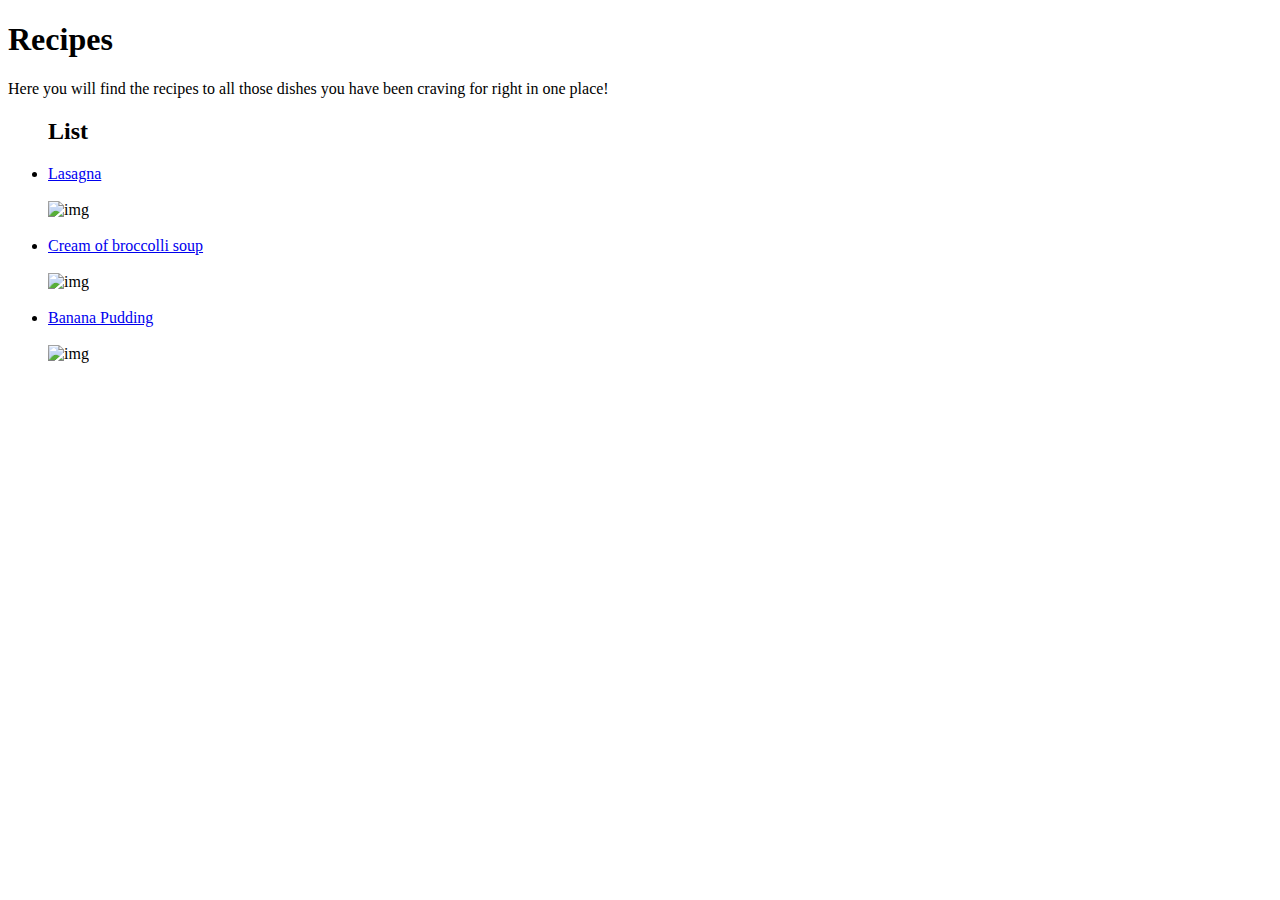
==== index.html @ 7e20731d "Create basic html stucture with index file linking to 3 recipe pages" ====
<!DOCTYPE html>
<html lang="en">
<head>
    <meta charset="UTF-8">
    <meta name="viewport" content="width=device-width, initial-scale=1.0">
    <title>Odin Recipes</title>
</head>
<body>
    <h1>Recipes</h1>

    <p>Here you will find the recipes to all those dishes you have been craving for right in one place!</p>

    <ul>
        <h2>List</h2>

        <li><a href="recipes/lasagna.html">Lasagna</a></li><br>
        <img src="https://www.allrecipes.com/thmb/lJKo8R_F8xfqyf_r5pWRMrHCu94=/750x0/filters:no_upscale():max_bytes(150000):strip_icc():format(webp)/23600-worlds-best-lasagna-DDMFS-4x3-1196-24c5401652934ffb96d3d94bc9fbe2d7.jpg" alt="img" width="500"><br>

        <br><li><a href="recipes/cream_of_broccolli.html">Cream of broccolli soup</a></li><br>
        <img src="https://www.allrecipes.com/thmb/IEGqf_qHRUICpFJkgFsiat9oSZ4=/750x0/filters:no_upscale():max_bytes(150000):strip_icc():format(webp)/13313-best-cream-of-broccoli-soup-AllrecipesMagazine-4x3-495e6329745545a28c2a9b4e6ee3fab6.jpg" alt="img" width="500"><br>

        <br><li><a href="recipes/banana_pudding.html">Banana Pudding</a></li><br>
        <img src="https://www.allrecipes.com/thmb/4LgY4GnmUWjKm3Q3DebQtszRe4k=/750x0/filters:no_upscale():max_bytes(150000):strip_icc():format(webp)/22749-the-best-banana-pudding-mfs-365-4x3-c932d443ac8243009231dbe6eea8be95.jpg" alt="img" width="500"><br>
    </ul>
</body>
</html>
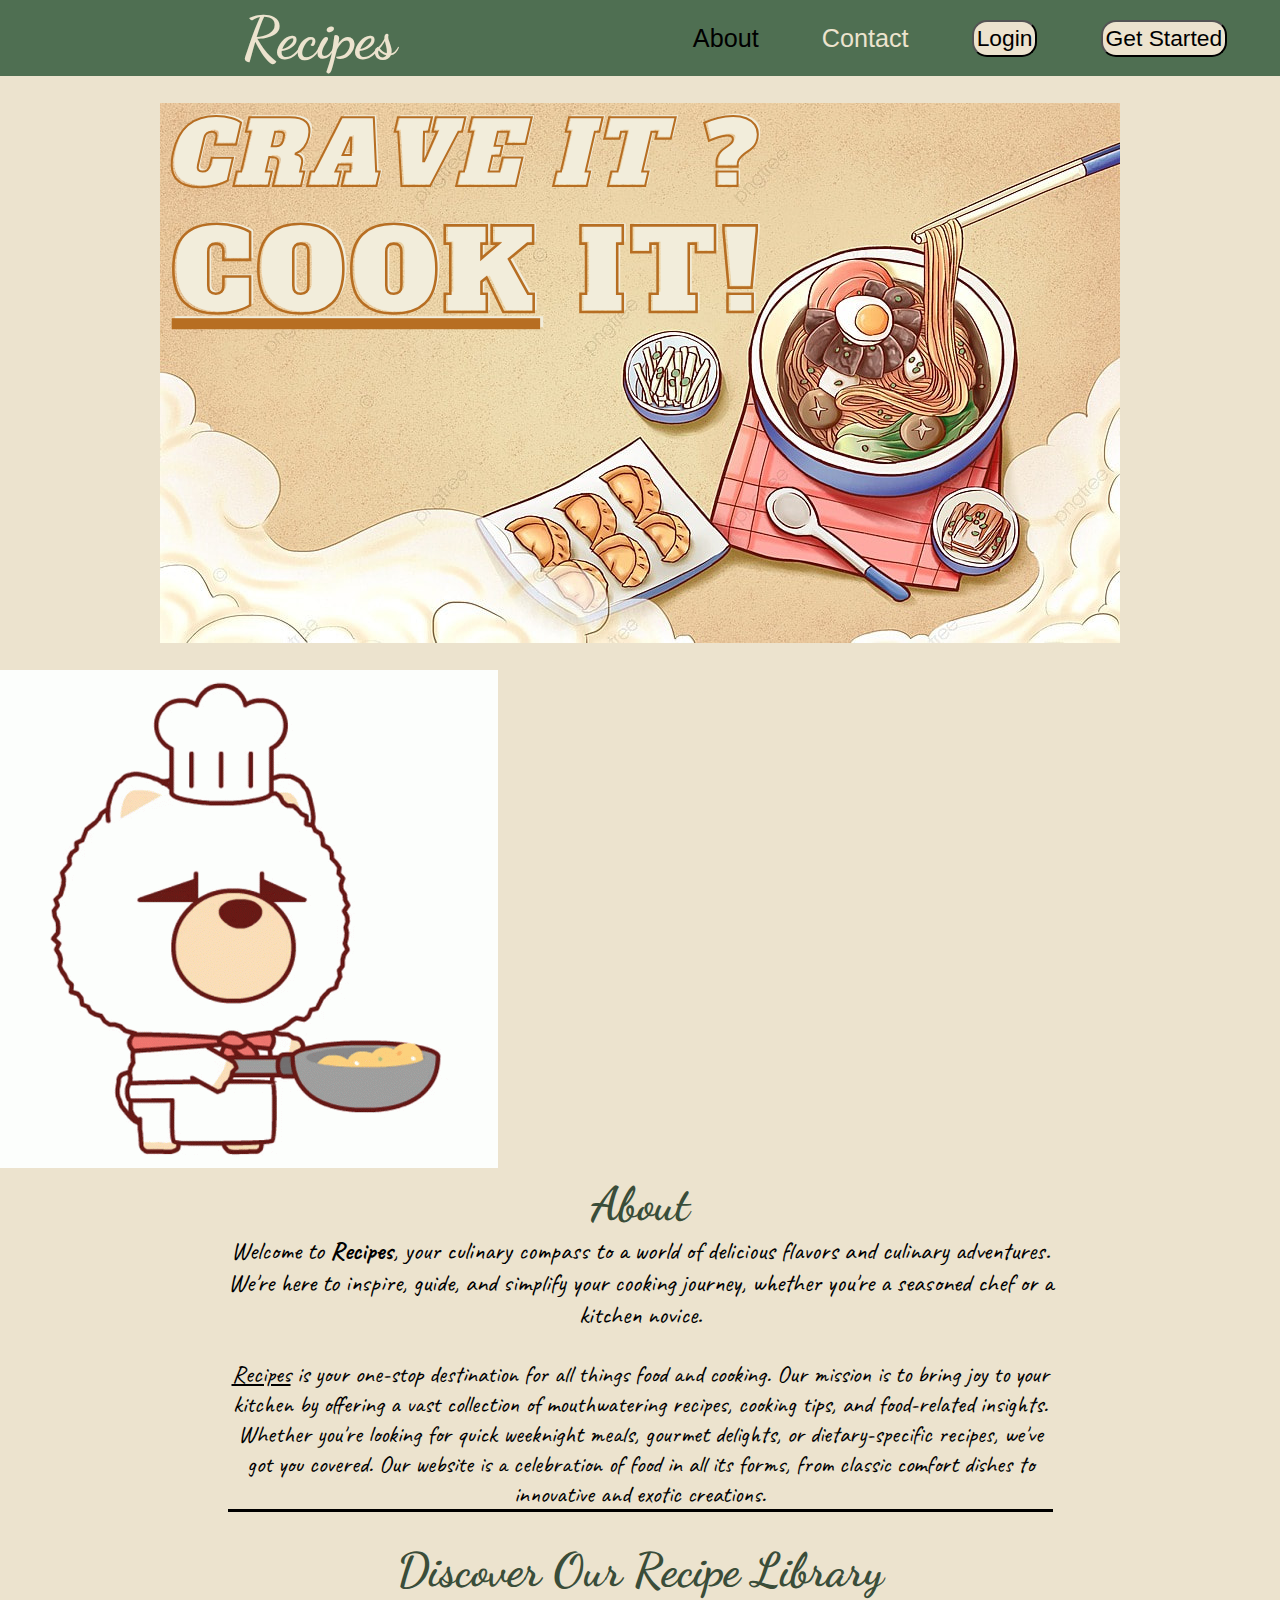
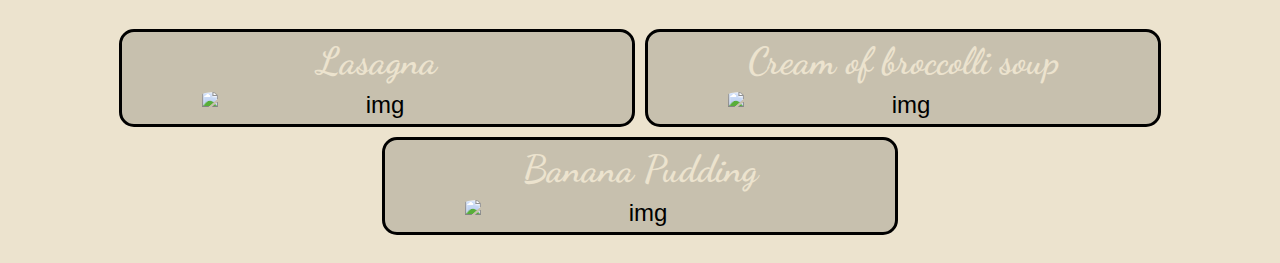
==== commit 85c66d90: "add homepage style" ====
--- a/index.html
+++ b/index.html
@@ -1,26 +1,78 @@
 <!DOCTYPE html>
 <html lang="en">
+
 <head>
     <meta charset="UTF-8">
     <meta name="viewport" content="width=device-width, initial-scale=1.0">
     <title>Odin Recipes</title>
+
+    <link rel="stylesheet" href="style.css">
 </head>
+
 <body>
-    <h1>Recipes</h1>
+    <header id="Navbar">
+        <ul>
+            <div class="Home">
+                <li>
+                    <a href="#"><h1>Recipes</h1></a>
+                </li>
+            </div>
 
-    <p>Here you will find the recipes to all those dishes you have been craving for right in one place!</p>
+            <div class="right">
+                    <a href="#para"><li>About</li></a>
+                    <li>Contact</li>
+                    <li><button type="button">Login</button></li>
+                    <li><button type="button">Get Started</button></li>
+            </div>
 
-    <ul>
-        <h2>List</h2>
+        </ul>
+    </header>
 
-        <li><a href="recipes/lasagna.html">Lasagna</a></li><br>
-        <img src="https://www.allrecipes.com/thmb/lJKo8R_F8xfqyf_r5pWRMrHCu94=/750x0/filters:no_upscale():max_bytes(150000):strip_icc():format(webp)/23600-worlds-best-lasagna-DDMFS-4x3-1196-24c5401652934ffb96d3d94bc9fbe2d7.jpg" alt="img" width="500"><br>
+    <div class = "About">
+            <img src="about.png " alt="Italian Trulli">
+    </div>
+    <div id="para" >
+        <img src="chef-cooking.gif" alt="cute_cooking_gif">
+    </div>
+    <div class="content">
 
-        <br><li><a href="recipes/cream_of_broccolli.html">Cream of broccolli soup</a></li><br>
-        <img src="https://www.allrecipes.com/thmb/IEGqf_qHRUICpFJkgFsiat9oSZ4=/750x0/filters:no_upscale():max_bytes(150000):strip_icc():format(webp)/13313-best-cream-of-broccoli-soup-AllrecipesMagazine-4x3-495e6329745545a28c2a9b4e6ee3fab6.jpg" alt="img" width="500"><br>
+        <div class="para" style="border-bottom: 3px solid black;">
+            <h3>About</h3>
 
-        <br><li><a href="recipes/banana_pudding.html">Banana Pudding</a></li><br>
-        <img src="https://www.allrecipes.com/thmb/4LgY4GnmUWjKm3Q3DebQtszRe4k=/750x0/filters:no_upscale():max_bytes(150000):strip_icc():format(webp)/22749-the-best-banana-pudding-mfs-365-4x3-c932d443ac8243009231dbe6eea8be95.jpg" alt="img" width="500"><br>
-    </ul>
+            <p style="font-size: 1.05rem;">Welcome to <span style="font-weight: bold">Recipes</span>, your culinary compass to a world of delicious flavors and culinary adventures. We're here to inspire, guide, and simplify your cooking journey, whether you're a seasoned chef or a kitchen novice.</p><br>
+
+            <p>
+                <span style="text-decoration: underline;">Recipes</span> is your one-stop destination for all things food and cooking. Our mission is to bring joy to your kitchen by offering a vast collection of mouthwatering recipes, cooking tips, and food-related insights. Whether you're looking for quick weeknight meals, gourmet delights, or dietary-specific recipes, we've got you covered. Our website is a celebration of food in all its forms, from classic comfort dishes to innovative and exotic creations.
+            </p>
+        </div>
+
+        <div class="recipe_area">
+            <h3>Discover Our Recipe Library</h3><br>
+
+            <div class="recipes_list">
+                <ul>
+                    <li><a href="recipes/lasagna.html"><h4>Lasagna</h4>
+                            <img src="https://www.allrecipes.com/thmb/lJKo8R_F8xfqyf_r5pWRMrHCu94=/750x0/filters:no_upscale():max_bytes(150000):strip_icc():format(webp)/23600-worlds-best-lasagna-DDMFS-4x3-1196-24c5401652934ffb96d3d94bc9fbe2d7.jpg"
+                                alt="img" width="500">
+                        </a></li>
+
+                    <li><a href="recipes/cream_of_broccolli.html"><h4>Cream of broccolli soup</h4>
+                            <img src="https://www.allrecipes.com/thmb/IEGqf_qHRUICpFJkgFsiat9oSZ4=/750x0/filters:no_upscale():max_bytes(150000):strip_icc():format(webp)/13313-best-cream-of-broccoli-soup-AllrecipesMagazine-4x3-495e6329745545a28c2a9b4e6ee3fab6.jpg"
+                                alt="img" width="500">
+                        </a></li>
+
+                    <li><a href="recipes/banana_pudding.html"><h4>Banana Pudding</h4>
+                            <img src="https://www.allrecipes.com/thmb/4LgY4GnmUWjKm3Q3DebQtszRe4k=/750x0/filters:no_upscale():max_bytes(150000):strip_icc():format(webp)/22749-the-best-banana-pudding-mfs-365-4x3-c932d443ac8243009231dbe6eea8be95.jpg"
+                                alt="img" width="500">
+                        </a></li>
+                </ul>
+            </div>
+        </div>
+    </div>
+
+    <!-- <div class="joke">
+        <h3>Some Of Our Satisfied Users</h3>
+    </div> -->
 </body>
+
 </html>--- a/style.css
+++ b/style.css
@@ -0,0 +1,183 @@
+@import url('https://fonts.googleapis.com/css?family=Dancing+Script:400');
+
+@import url('https://fonts.googleapis.com/css2?family=Caveat:wght@500&display=swap');
+
+*{
+    margin: 0;
+    padding: 0;
+    box-sizing: border-box;
+
+    /* background-color:rgb(0, 128, 128); */
+    /* background-color: cadetblue; */
+    /* background-color: rgb(0, 140, 141); */
+
+}
+
+@media screen and (min-width: 50em) {
+    html {
+      font-size: 2vw;
+    }
+}
+
+@media screen and (min-width: 75em) {
+    html {
+      font-size: 1.5em;
+    }
+}
+
+body{
+    font-family: Arial, Helvetica, sans-serif;
+    /* background-color: #2779a7; */
+    /* background-color: #D7E5CA; */
+    background-color: #ECE3CE;
+}
+
+/* ----------------------------------------------------------- */
+h1, h2, h3, h4{
+    font-family: 'Dancing Script', cursive;
+    /* color: #142d4c; */
+    /* color: #fffffff0; */
+    color: #ECE3CE;
+    line-height: 1.3;
+}
+
+h1 {
+    font-size: 2.452rem;
+}
+  
+h3 {
+    color: #3A4D39;
+    font-size: 2.441rem;
+    text-align: start;
+}
+  
+  h3 {font-size: 1.953rem;}
+  
+  h4 {font-size: 1.563rem;}
+  
+  h5 {font-size: 1.25rem;}
+/* ------------------------------------------------------------ */
+
+#Navbar{
+    background-color: #4F6F52;
+    overflow: hidden;
+    position: sticky;
+    top: 0;
+}
+
+header ul{
+    list-style: none;
+    display: flex;
+
+    justify-content: space-between;
+}
+
+.Home{
+    display: flex;
+    width: 50vw;
+    justify-content: center;
+}
+
+.right{
+    width: 50vw;
+    display: flex;
+    justify-content: space-evenly;
+    align-items: center;
+    color: #ECE3CE;
+
+    gap: 0.8vw;
+
+    font-size: 1.05rem;
+}
+
+.right button{
+    font-size: 0.95rem;
+    padding: 3px;
+    background-color: #ECE3CE;
+    border-radius: 15px;
+}
+
+.About{
+    margin: 3vh 0;
+    display: flex;
+    justify-content: center;
+}
+
+.About img{
+    max-width: 80%;
+    max-height: 80%;
+}
+
+.content{
+    text-align: center;
+    display: flex;
+    align-items: center;
+    flex-direction: column;
+}
+
+p{
+    max-width: 75ch;
+    font-family: 'Caveat', cursive;
+    color: #000000;
+}
+
+.recipe_area img{
+    max-width: 70%;
+    max-height: 70%;
+    border-radius: 12%;
+}
+
+.recipe_area{
+    /* background-color:#49c5b6; */
+    display: flex;
+    flex-direction: column;
+    align-items: center;
+    padding: 8px;
+    margin: 20px 0px;
+}
+
+.recipes_list ul{
+    list-style: none;
+    display: flex;
+
+    gap: 10px;
+
+    flex-wrap: wrap;
+    justify-content: center;
+
+}
+
+.recipes_list ul li{
+    /* background-color: #3297cf; */
+    /* background-color: #2c88bc; */
+
+    /* background-color: #739072; */
+    background-color: #c7c0ae;
+    padding: 5px;
+    border: 3px solid black;
+    border-radius: 15px;
+}
+
+.recipes_list ul li:hover{
+    background-color: #739072;
+}
+
+.recipes_list ul li a{
+    display: flex;
+
+    gap: 5px;
+    flex-direction: column;
+    align-items: center;
+}
+
+
+a{
+    text-decoration: none;
+    color: #000000;
+}
+
+.para{
+    display: flex;
+    flex-direction: column;
+    align-items: center;
+}
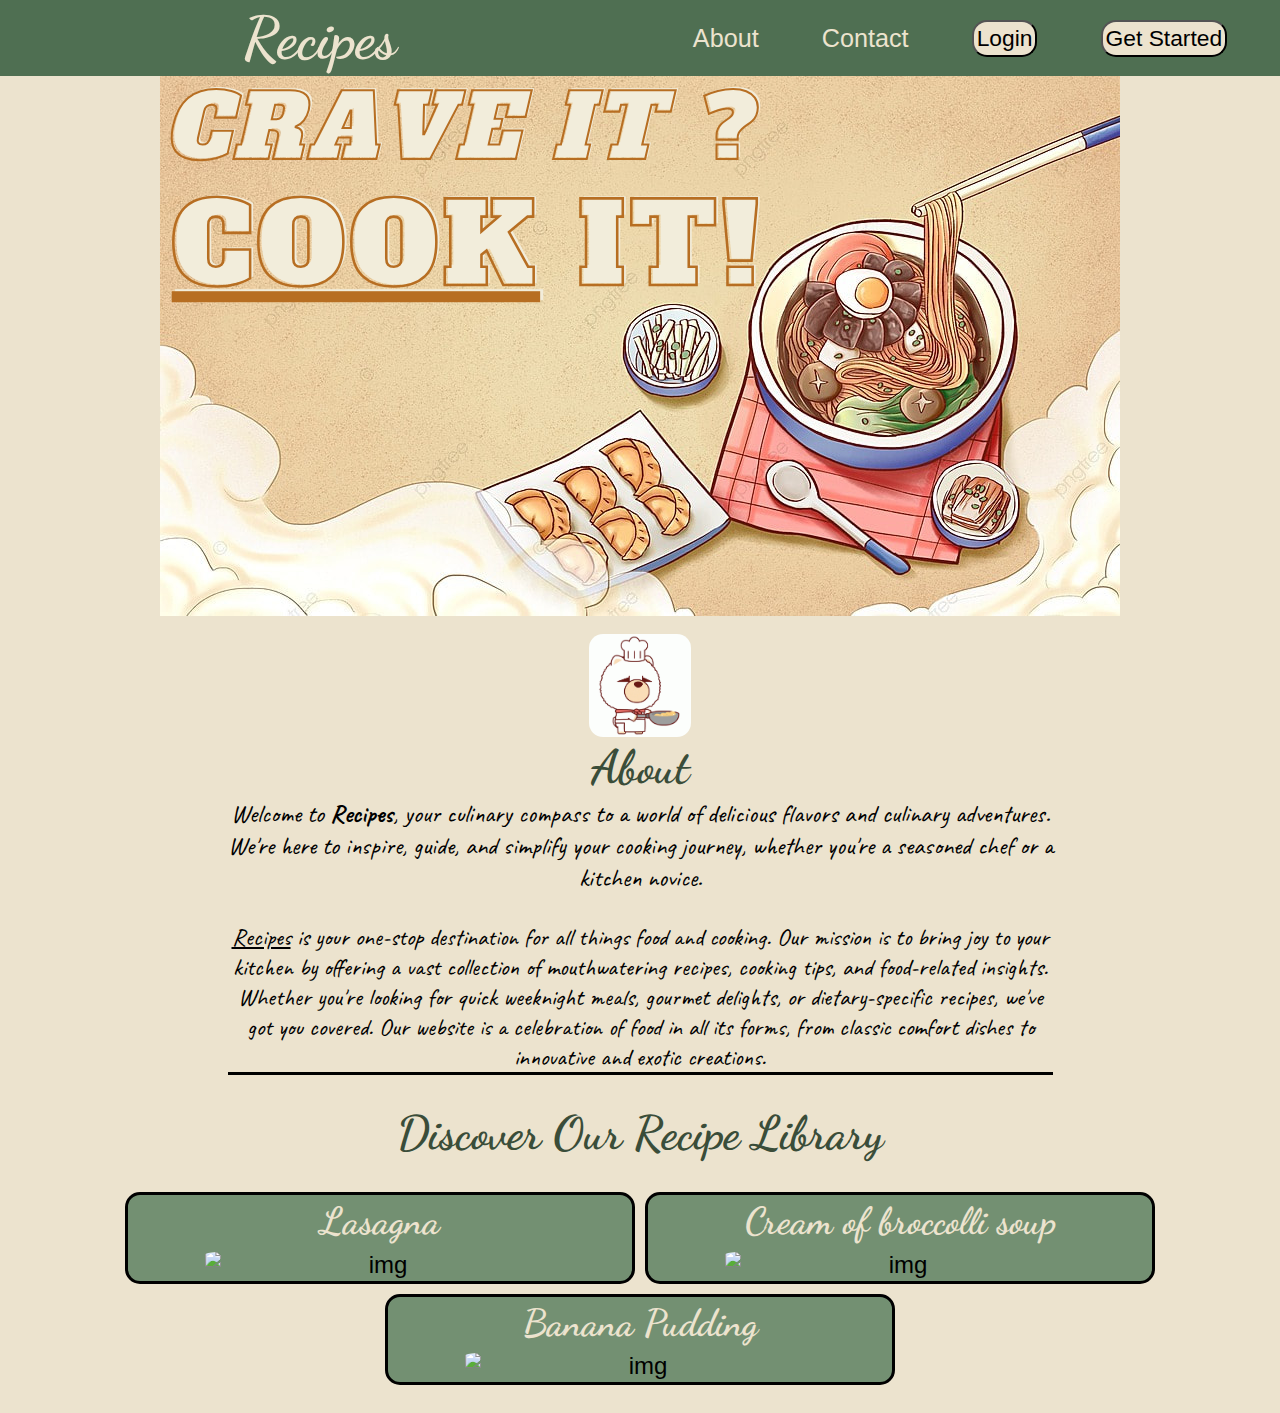
==== commit 006ed444: "add style to recipe pages" ====
--- a/index.html
+++ b/index.html
@@ -20,7 +20,7 @@
 
             <div class="right">
                     <a href="#para"><li>About</li></a>
-                    <li>Contact</li>
+                    <a href="https://www.linkedin.com/in/anuj-parwal/" target="_blank"><li>Contact</li></a>
                     <li><button type="button">Login</button></li>
                     <li><button type="button">Get Started</button></li>
             </div>
--- a/style.css
+++ b/style.css
@@ -90,6 +90,8 @@
     font-size: 1.05rem;
 }
 
+.right li{color: #ECE3CE;}
+
 .right button{
     font-size: 0.95rem;
     padding: 3px;
@@ -98,7 +100,7 @@
 }
 
 .About{
-    margin: 3vh 0;
+    margin: 0 0 2vh 0;
     display: flex;
     justify-content: center;
 }
@@ -152,14 +154,14 @@
     /* background-color: #2c88bc; */
 
     /* background-color: #739072; */
-    background-color: #c7c0ae;
-    padding: 5px;
+    background-color: #739072;
+    padding: 2px;
     border: 3px solid black;
     border-radius: 15px;
 }
 
 .recipes_list ul li:hover{
-    background-color: #739072;
+    background-color: #3A4D39;
 }
 
 .recipes_list ul li a{
@@ -181,3 +183,18 @@
     flex-direction: column;
     align-items: center;
 }
+
+#para img{
+    max-width: 8vw;
+    border-radius: 14px;
+}
+#para{
+    display: flex;
+    justify-content: center;
+}
+
+.joke{
+    display: flex;
+    flex-direction: column;
+    align-items: center;
+}
